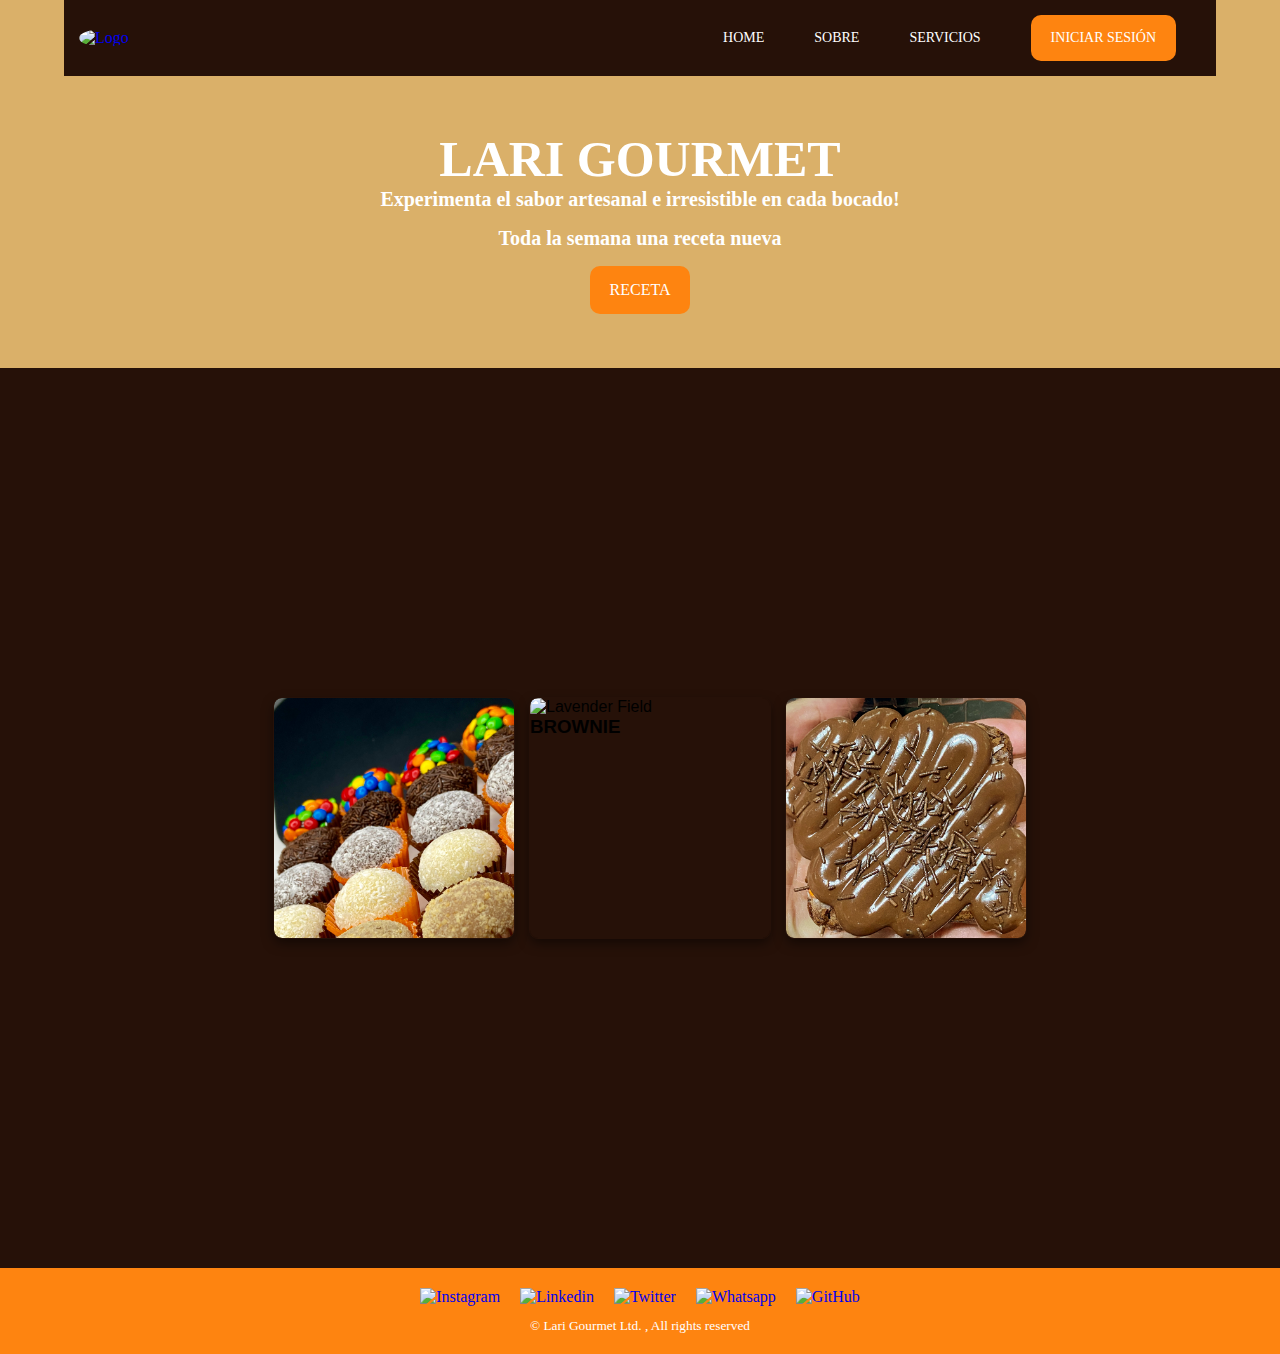
==== index.html @ d707281c "Documents Page" ====
<!DOCTYPE html>
<html lang="es">
<head>
    <meta charset="UTF-8">
    <meta name="viewport" content="width=device-width, initial-scale=1.0">
    <meta http-equiv="X-UA-Compatible" content="IE=edge">
    <meta name="author" content="Larissa Angel"/><meta name="copyright" content="Larissa Angel Pereira Vilela"/>
    <meta name="description" content="¡Descubre los deliciosos brigadeiros y brownies artesanales de Lari Gourmet! ¡Disfruta de brigadeiros de chocolate, maní, coco y confeti, además de brownies de chocolate, maní y nueces. Experimenta el sabor artesanal e irresistible en cada bocado!">
    <meta name="keywords" content="Lari Gourmet, brigadeiros, brownies, chocolate, maní, coco, confeti, nueces, dulces artesanales, postres gourmet">
    <meta name="keywords" content="Lari Gourmet, brigadeiros, brownies, chocolate, amendoim, maní, coco, confite, nueces, dulces gourmet, postres artesanales, repostería casera, dulces brasileños, delicias dulces">
     <!-- Open Graph meta tags -->
     <meta property="og:title" content="Lari Gourmet - Deliciosos Brigadeiros y Brownies Artesanales">
     <meta property="og:description" content="¡Descubre los deliciosos brigadeiros y brownies artesanales de Lari Gourmet! ¡Disfruta de brigadeiros de chocolate, maní, coco y confeti, además de brownies de chocolate, maní y nueces. Experimenta el sabor artesanal e irresistible en cada bocado!">
     <meta property="og:image" content="https://github.com/LarissaAngel/Proyecto-Front-End/blob/main/img.lari/Lari.png?raw=true">
     <meta property="og:url" content="https://example.com/minha-pagina.html">
     <meta property="og:type" content="website">
     <!-- Open Graph meta tags -->
    <meta name="locality" content="Buenos Aires">
    <meta name="region" content="CABA">
    <meta name="country-name" content="Argentina">
    <title>Lari Gourmet</title>
    <link rel="stylesheet" href="style.css">
    <link rel="icon" href="https://raw.githubusercontent.com/LarissaAngel/Proyecto-Front-End/main/img.lari/Lari.ico">
</head>
<body>
    <!--header inicio-->
    <header> 
         <!--container inicio-->
        <div class="container">
            <nav> 
                <a href="index.html">
                    <img src="https://github.com/LarissaAngel/Proyecto-Front-End/blob/main/img.lari/Lari.png?raw=true"  alt="Logo" class="meu-logo">

                </a>
                <ul class="ul">
                    <a href="index.html">Home</a>
                    <a href="sobre.html">Sobre</a>
                    <a href="servicios.html">Servicios</a>
                    <a class="btn" href="registro.html">Iniciar Sesión</a>
                </ul>
            </nav>
            <section class="banner">
                <div class="banner-text">
                    <h1> Lari Gourmet</h1>
                    <p> Experimenta el sabor artesanal e irresistible en cada bocado!</p>
                    <p>Toda la semana una receta nueva</p>
                   <a href="form.html" class="btn alert alert-primary" role="alert">RECETA</a>
                </div>
            </section>
        </div>
        <!--container fim-->
            </header>
    <!--header fim-->

    <section class="part-one">
        <div class="gallery">
            <article class="card">
                <figure>
                    <img
                        src="img.lari/brigadeiros.jpg"
                        alt="Winter Forest"
                    >
                    <figcaption>
                        <h3>BRIGADEIROS</h3>
                    </figcaption>
                </figure>
            </article>
            <article class="card">
                <figure>
                    <img
                        src="img.lari/brownie5x5.jpg"
                        alt="Lavender Field"
                    >
                    <figcaption>
                        <h3>BROWNIE</h3>
                    </figcaption>
                </figure>
            </article>
            <article class="card">
                <figure>
                    <img
                        src="img.lari/brownie.jpg"
                        alt="Wooden Bridge"
                    >
                    <figcaption>
                        <h3>BROWNIE CON RELLENO</h3>
                    </figcaption>
                </figure>
            </article>
            <!-- Pictures from Freepik -->
        </div>
        
    </section>
    
    <!--FOOTER-->
    <footer>
        <div class='social-links'>
                    
            <ul>
                <li>
                    <a href="https://www.instagram.com/_larigourmets?igsh=MXJveWdjazRiMDBvbg==" title="Instagram">
                        <img src="https://github.com/LarissaAngel/Proyecto-Front-End/blob/main/img.lari/instagram.png?raw=true" alt='Instagram'>                       
                    </a>
                </li>
                <li>
                    <a href="https://www.linkedin.com/in/larissa-angel-p-vilela-8b6952a6/" title="Linkedin">
                        <img src="https://github.com/LarissaAngel/Proyecto-Front-End/blob/main/img.lari/linkedin.png?raw=true" alt='Linkedin'>
                    </a>
                </li>
                <li>
                    <a href="index.html" title="Twitter">
                        <img src="https://github.com/LarissaAngel/Proyecto-Front-End/blob/main/img.lari/X.png?raw=true" alt='Twitter'>
                    </a>
                </li>
                <li>
                    <a href="index.html" title="Whatsapp">
                        <img src="https://github.com/LarissaAngel/Proyecto-Front-End/blob/main/img.lari/whatsapp.png?raw=true" alt='Whatsapp'>
                    </a>
                </li>
                <li>
                    <a href="https://github.com/LarissaAngel" title="GitHub">
                        <img src="https://github.com/LarissaAngel/Proyecto-Front-End/blob/main/img.lari/github-logo.png?raw=true" alt='GitHub'>
                    </a>
                </li>
            </ul>
        </div>
        <div class="rights-reserved">
        
            <small>© Lari Gourmet Ltd. <span id="year"></span>, All rights reserved</small>
        </div> 
    </footer>                  
</body>
</html>
---- style.css ----
.bree-serif-regular {
    font-family: "Bree Serif", serif;
    font-weight: 400;
    font-style: normal;
  }


*{
    margin: 0;
    padding: 0;
    box-sizing: border-box;
    text-decoration: none;
    outline: none;
}

body{
    /* cor para o nav Marrom: #261108*/
    /*cor do laranja #DE6E27*/
    background-color: whitesmoke;

}

header {
    background-color: #dab069;
    background-size: cover; /* Ajusta o tamanho da imagem para cobrir todo o elemento */
    background-position: center; /* Centraliza a imagem dentro do elemento */
    background-attachment: fixed;
       
}


nav{
    display: flex;
    align-items: center;
    justify-content: space-between;
    padding: 15px;
    background-color: #261108;
    
}

nav ul{
    display: flex;
    align-items: center;
}

nav ul a{
    color: white;
    margin: 0 25px;
    text-transform: uppercase;
    font-size: 14px;
    display: block;
}

nav a img{  
    width: 100px; 
    height: 100px;
    border-radius: 50%;
}

section, footer{
    padding: 54px 0 ;
}

h1{
text-align: center;
text-transform: uppercase;
color: white;
font-weight: 800;
font-size: 50px;
align-items: center;

}

p{
    text-align: center;
    color: white;
    font-size: 20px;
    font-family: "Bree Serif", serif;
    font-weight: 800;
    padding-bottom: 1rem;
}

.container{
    max-width: 1400px;
    margin: 0 auto;
    padding: 0 5%;
}

.btn{
    text-transform: uppercase;
    text-align: center;
    background-color: #FE8410;
    padding: 15px 20px;
    border-radius: 10px;
    cursor: pointer;
    display: inline-block;
    transition: 0.2s;
    color: white;
    
    
}

.btn:hover{
    background-color: #FE6C0D;

}

.banner{
    display: flex;
   justify-content: center;
   
   
}

.banner-text{
    display: flex;
    flex-direction: column;
    align-items: center;

}
/*primer section*/
.part-one {
    font-family: Poppins, sans-serif;
    height: 100vh;
    padding: 2rem;
    display: grid;
    place-items: center;
    --background: #261108;
    --background-border: #6B626C;
    background-color: var(--background);
    margin: 0;
    padding: 0;
    box-sizing: border-box; 
}

.gallery {
    display: flex;
    flex-wrap: wrap;
    background-color: var(--background);
    gap: 1rem;
}

.card {
    position: relative;
    left: 10px;
    width: 15rem;
    height: 15rem;
    background-color: var(--background);
    border-radius: 0.5rem;
    transition: 1000ms all;
    transform-origin: center left;
    box-shadow: 0 5px 12px rgba(0, 0, 0, 0.5);
    outline: 1px solid var(--background);
    overflow: hidden;
    
}

.card img {
    width: 100%;
    height: 100%;
    object-fit: cover;
    border-radius: 0.25rem;
}

.card:hover {
    cursor: pointer;
    transform: scale(1.15);
}

@keyframes cardFade {
    from {
        opacity: 0;
    } to {
        opacity: 1;
    }
}

.card:hover figcaption {
    animation: cardFade 0.3s ease-in-out;
    font-size: 0.6rem;
    position: absolute;
    height: 15rem;
    width: 15rem;
    display: flex;
    align-items: end;
    background: linear-gradient(
        to top, 
        rgba(0, 0, 0, 0.9) 0%,
        rgba(0, 0, 0, 0) 100%
    );
    color: white;
    left: 0;
    bottom: 0;
    padding-left: 0.75rem;
    padding-bottom: 0.65rem;
}

.card:hover ~ .card {
    font-weight: bold;
    cursor: pointer;
    transform: translateX(1.3rem);
}

/* Media queries para responsividade */

@media (max-width: 1024px) {
    body {
        padding: 1rem;
    }

    .gallery {
        flex-direction: row;
        flex-wrap: wrap;
        gap: 0.5rem;
    }

    .card {
        width: 8rem;
        height: 9rem;
    }

    .card img {
        height: 9rem;
    }
}

@media (max-width: 768px) {
    body {
        padding: 1rem;
    }

    .gallery {
        flex-direction: column;
        align-items: center;
    }

    .card {
        width: 100%;
        max-width: 20rem;
        height: auto;
    }

    .card img {
        width: 100%;
        height: auto;
    }

    .card:hover {
        transform: none;
    }

    .card:hover ~ .card {
        transform: none;
    }
}

@media (max-width: 480px) {
    body {
        padding: 0.5rem;
    }

    .card {
        width: 100%;
        max-width: 15rem;
        height: auto;
    }

    .card img {
        width: 100%;
        height: auto;
    }

    .card:hover figcaption {
        font-size: 0.5rem;
        padding-left: 0.5rem;
        padding-bottom: 0.5rem;
    }
}

/*FOOTER*/

/* Estilos para el footer */
footer {
    background-color: #FE8410;
    padding: 20px 0;
    text-align: center;
    color: white;
}
.social-links ul {
    list-style: none;
    padding: 0;
    display: flex;
    justify-content: center;
    gap: 20px;
    margin: 0;
}
.social-links ul li {
    display: inline;
}
.social-links ul li a img {
    width: 30px;
    height: auto;
    transition: transform 0.3s ease; /* Transición suave */
}
.social-links ul li a img:hover {
    transform: scale(1.2); /* Escalar al 120% */
}
.rights-reserved {
    margin-top: 10px;
}

/* Media queries para el footer */
@media (max-width: 768px) {
    .social-links ul {
        gap: 15px;
    }
    .social-links ul li a img {
        width: 25px;
    }
    .social-links ul li a img:hover {
        transform: scale(1.2); /* Escalar al 120% */
    }
}

@media (max-width: 480px) {
    .social-links ul {
        flex-direction: column;
        gap: 10px;
    }
    .social-links ul li a img {
        width: 20px;
    }
    .social-links ul li a img:hover {
        transform: scale(1.2); /* Escalar al 120% */
    }
}
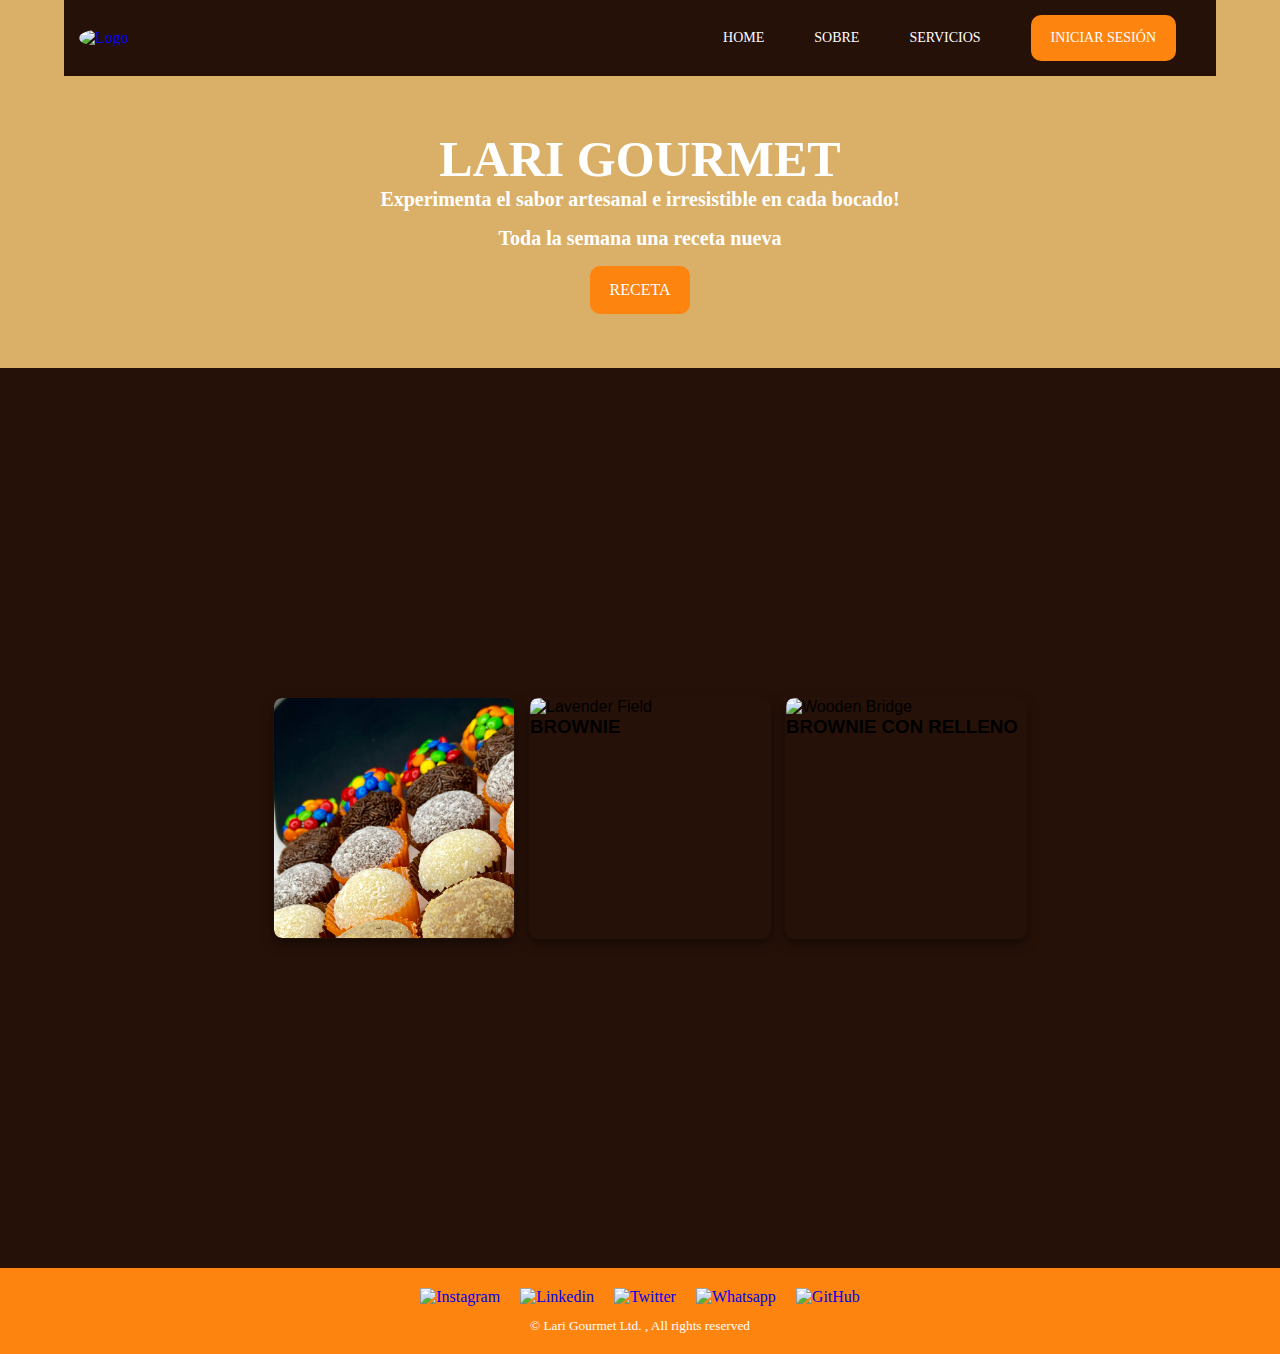
==== commit d60237f6: "Update index.html" ====
--- a/index.html
+++ b/index.html
@@ -79,7 +79,7 @@
             <article class="card">
                 <figure>
                     <img
-                        src="img.lari/brownie.jpg"
+                        src="https://github.com/LarissaAngel/Proyecto-Front-End/blob/main/img.lari/brown.jpg?raw=true"
                         alt="Wooden Bridge"
                     >
                     <figcaption>
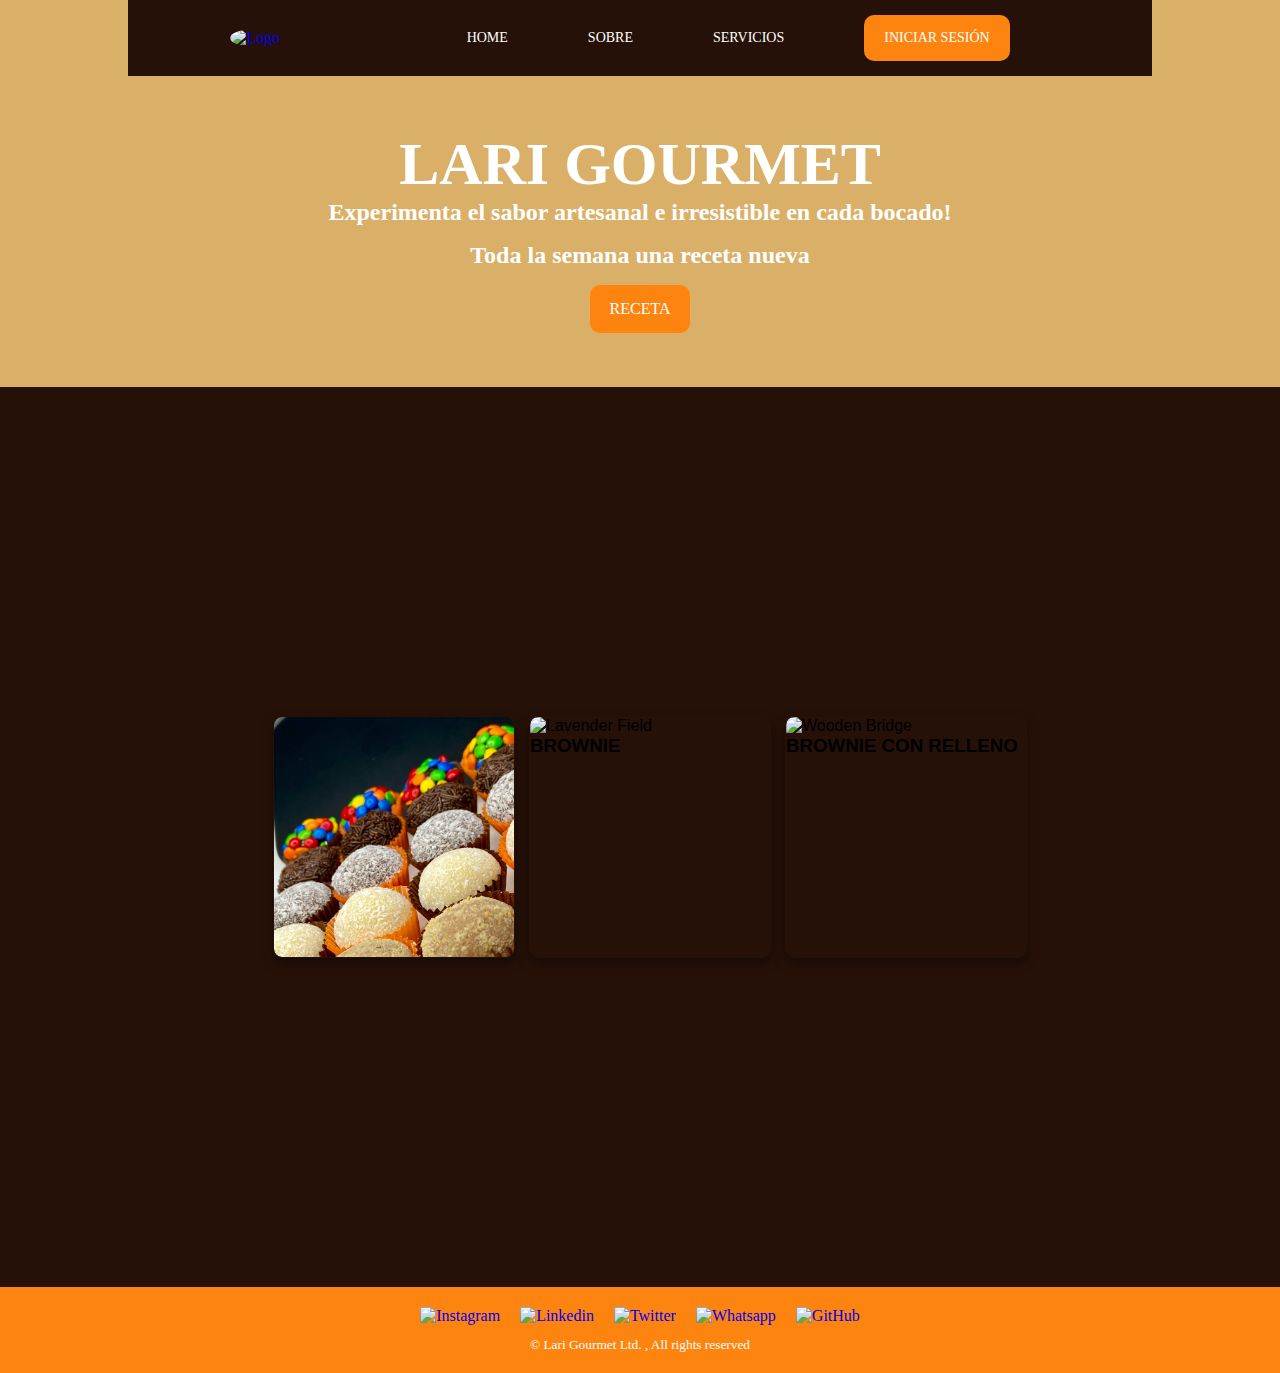
==== commit b7edc109: "Update index.html" ====
--- a/index.html
+++ b/index.html
@@ -12,8 +12,8 @@
      <meta property="og:title" content="Lari Gourmet - Deliciosos Brigadeiros y Brownies Artesanales">
      <meta property="og:description" content="¡Descubre los deliciosos brigadeiros y brownies artesanales de Lari Gourmet! ¡Disfruta de brigadeiros de chocolate, maní, coco y confeti, además de brownies de chocolate, maní y nueces. Experimenta el sabor artesanal e irresistible en cada bocado!">
      <meta property="og:image" content="https://github.com/LarissaAngel/Proyecto-Front-End/blob/main/img.lari/Lari.png?raw=true">
-     <meta property="og:url" content="https://example.com/minha-pagina.html">
-     <meta property="og:type" content="website">
+     <meta property="og:url" content="https://larissaangel.github.io/Proyecto-Front-End/">
+     <meta property="og:type" content="https://larissaangel.github.io/Proyecto-Front-End/">
      <!-- Open Graph meta tags -->
     <meta name="locality" content="Buenos Aires">
     <meta name="region" content="CABA">
@@ -68,7 +68,7 @@
             <article class="card">
                 <figure>
                     <img
-                        src="img.lari/brownie5x5.jpg"
+                        src="https://github.com/LarissaAngel/Proyecto-Front-End/blob/main/img.lari/Brigaderochocolate.jpg?raw=true"
                         alt="Lavender Field"
                     >
                     <figcaption>
--- a/style.css
+++ b/style.css
@@ -49,6 +49,9 @@
     text-transform: uppercase;
     font-size: 14px;
     display: block;
+}
+nav ul a:hover {
+    transform: scale(1.2); /* Escalar al 120% */
 }
 
 nav a img{  
@@ -118,6 +121,8 @@
     align-items: center;
 
 }
+/*responsividad*/
+
 /*primer section*/
 .part-one {
     font-family: Poppins, sans-serif;
@@ -201,81 +206,7 @@
     transform: translateX(1.3rem);
 }
 
-/* Media queries para responsividade */
-
-@media (max-width: 1024px) {
-    body {
-        padding: 1rem;
-    }
-
-    .gallery {
-        flex-direction: row;
-        flex-wrap: wrap;
-        gap: 0.5rem;
-    }
-
-    .card {
-        width: 8rem;
-        height: 9rem;
-    }
-
-    .card img {
-        height: 9rem;
-    }
-}
-
-@media (max-width: 768px) {
-    body {
-        padding: 1rem;
-    }
-
-    .gallery {
-        flex-direction: column;
-        align-items: center;
-    }
-
-    .card {
-        width: 100%;
-        max-width: 20rem;
-        height: auto;
-    }
-
-    .card img {
-        width: 100%;
-        height: auto;
-    }
-
-    .card:hover {
-        transform: none;
-    }
-
-    .card:hover ~ .card {
-        transform: none;
-    }
-}
-
-@media (max-width: 480px) {
-    body {
-        padding: 0.5rem;
-    }
-
-    .card {
-        width: 100%;
-        max-width: 15rem;
-        height: auto;
-    }
-
-    .card img {
-        width: 100%;
-        height: auto;
-    }
-
-    .card:hover figcaption {
-        font-size: 0.5rem;
-        padding-left: 0.5rem;
-        padding-bottom: 0.5rem;
-    }
-}
+ 
 
 /*FOOTER*/
 
@@ -309,29 +240,84 @@
     margin-top: 10px;
 }
 
-/* Media queries para el footer */
-@media (max-width: 768px) {
-    .social-links ul {
-        gap: 15px;
-    }
-    .social-links ul li a img {
-        width: 25px;
-    }
-    .social-links ul li a img:hover {
-        transform: scale(1.2); /* Escalar al 120% */
-    }
-}
-
-@media (max-width: 480px) {
-    .social-links ul {
+
+
+/* Estilos para pantallas grandes */
+@media (min-width: 1024px) {
+    nav {
+        padding: 15px 10%;
+    }
+
+    nav ul a {
+        margin: 0 40px;
+    }
+
+    h1 {
+        font-size: 60px;
+    }
+
+    p {
+        font-size: 24px;
+    }
+
+    .container {
+        padding: 0 10%;
+    }
+}
+
+/* Estilos para pantallas médias */
+@media (max-width: 1023px) and (min-width: 768px) {
+    nav {
+        padding: 15px 5%;
+    }
+
+    nav ul a {
+        margin: 0 30px;
+    }
+
+    h1 {
+        font-size: 40px;
+    }
+
+    p {
+        font-size: 18px;
+    }
+
+    .container {
+        padding: 0 5%;
+    }
+}
+
+/* Estilos para pantallas pequeñas */
+@media (max-width: 767px) {
+    nav {
+        padding: 15px 3%;
+    }
+
+    nav ul {
         flex-direction: column;
-        gap: 10px;
-    }
-    .social-links ul li a img {
-        width: 20px;
-    }
-    .social-links ul li a img:hover {
-        transform: scale(1.2); /* Escalar al 120% */
-    }
-}
-
+        align-items: center;
+    }
+
+    nav ul a {
+        margin: 10px 0;
+    }
+
+    nav a img {
+        width: 80px;
+        height: 80px;
+    }
+
+    h1 {
+        font-size: 30px;
+    }
+
+    p {
+        font-size: 16px;
+    }
+
+    .container {
+        padding: 0 3%;
+    }
+}
+
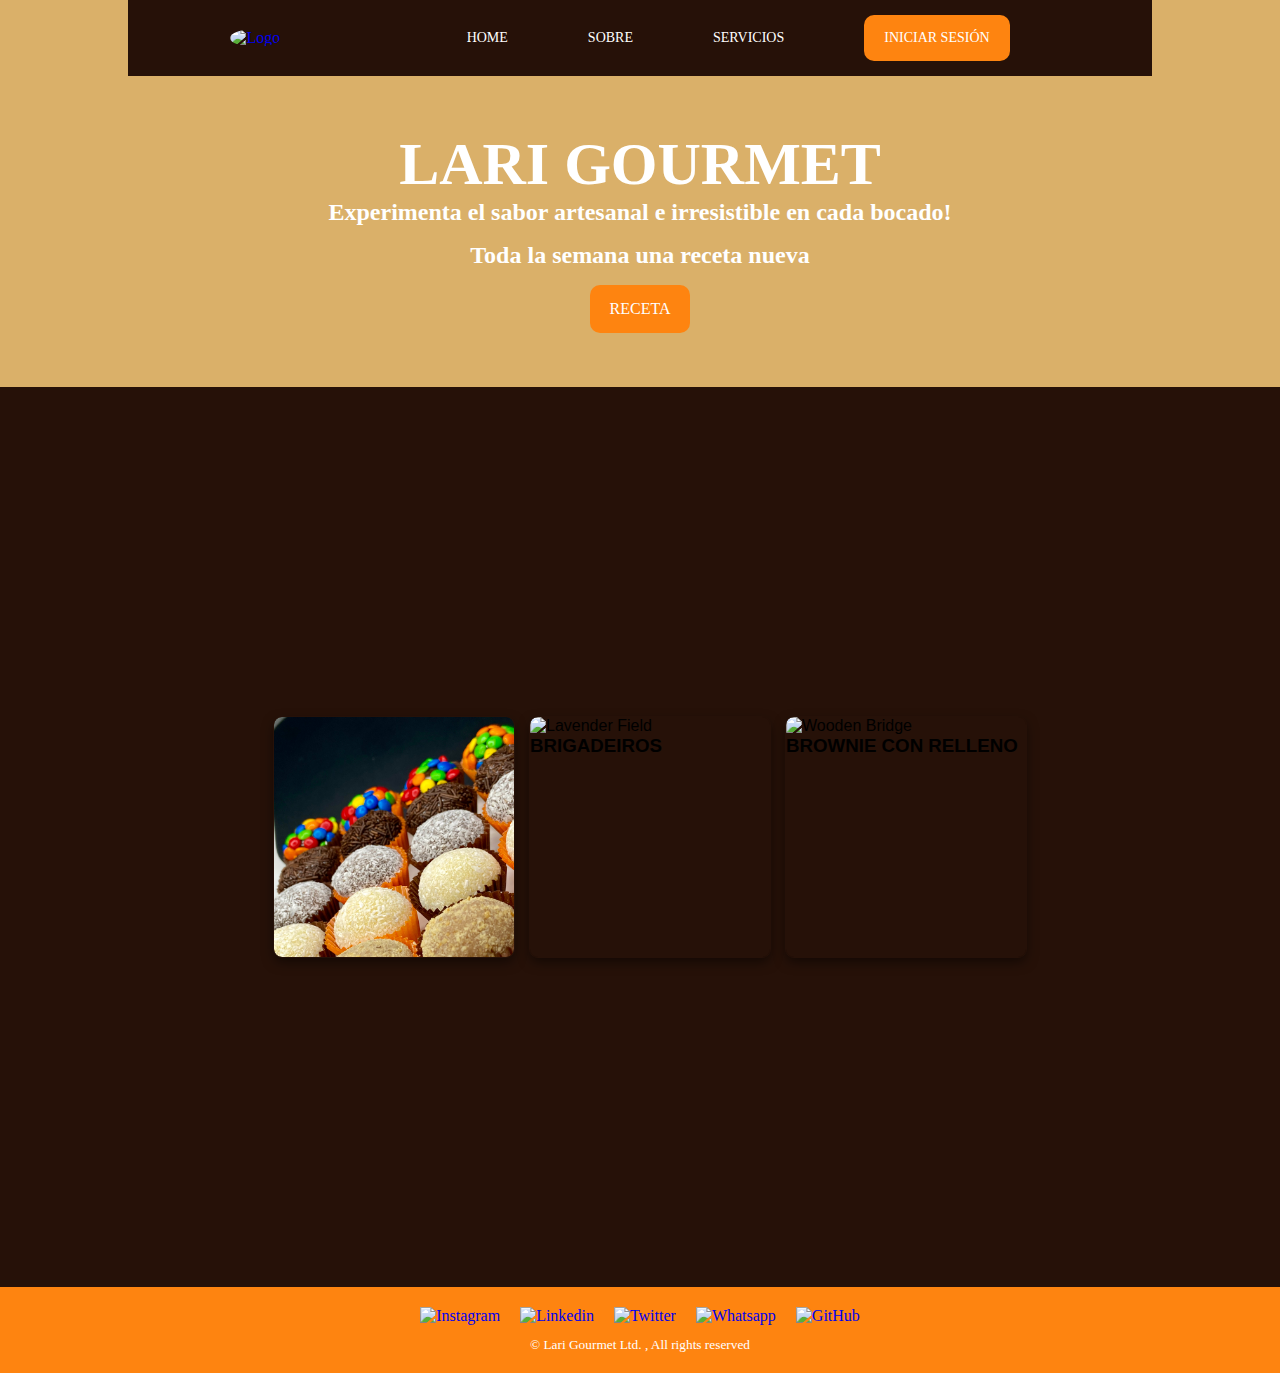
==== commit cb273140: "Update index.html" ====
--- a/index.html
+++ b/index.html
@@ -72,7 +72,7 @@
                         alt="Lavender Field"
                     >
                     <figcaption>
-                        <h3>BROWNIE</h3>
+                        <h3>BRIGADEIROS</h3>
                     </figcaption>
                 </figure>
             </article>
--- a/style.css
+++ b/style.css
@@ -105,6 +105,7 @@
 
 .btn:hover{
     background-color: #FE6C0D;
+    transform: scale(1.2);
 
 }
 
